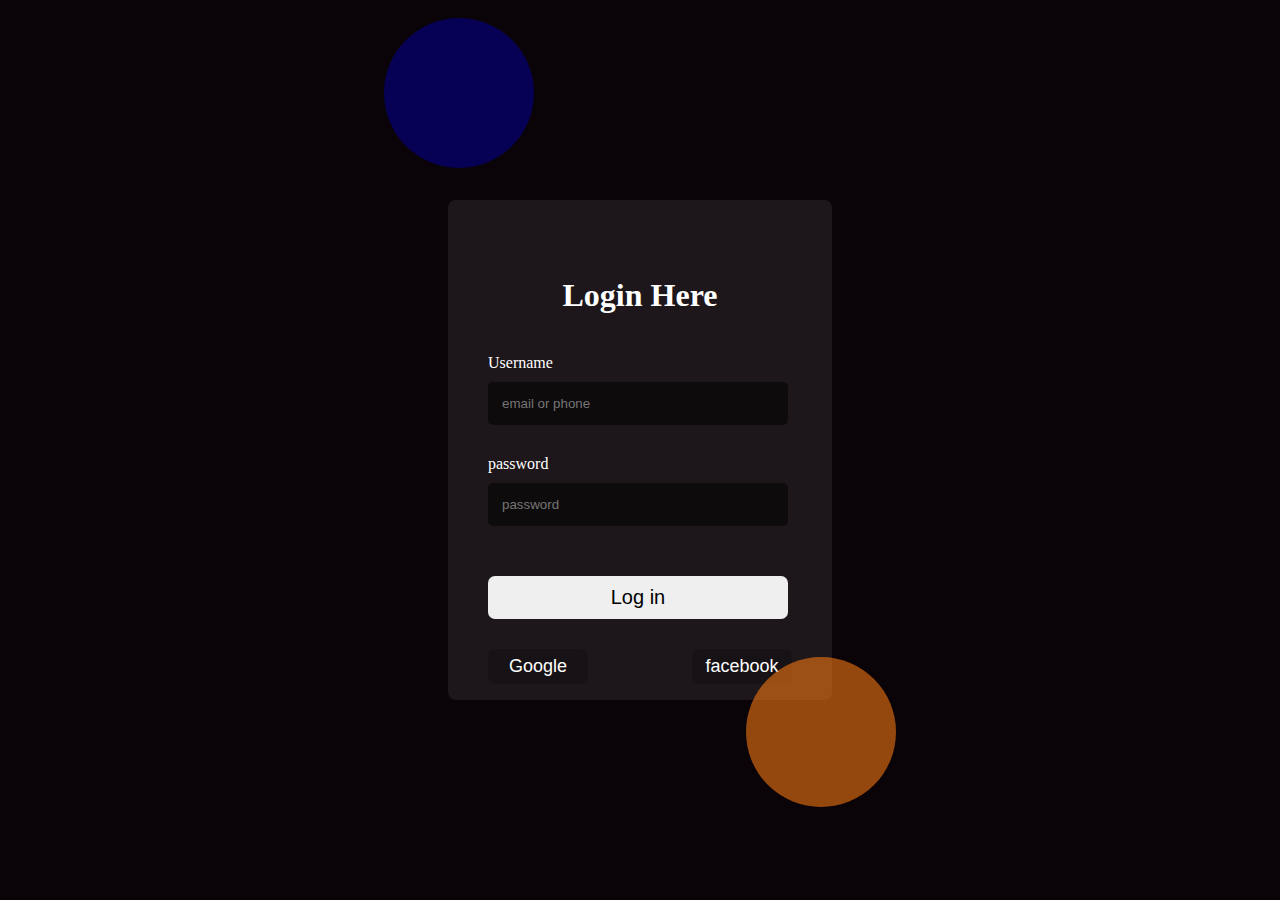
==== signup.html @ c95a658f "start and fix bug" ====
<!DOCTYPE html>
<html lang="en">
<head>
  <meta charset="UTF-8">
  <meta http-equiv="X-UA-Compatible" content="IE=edge">
  <meta name="viewport" content="width=device-width, initial-scale=1.0">
  <link rel="stylesheet" href="css/signup.css">
  <title>Document</title>
</head>
<body>
  <div class="container">
    <div class="form">
      <h1>Login Here</h1>
      <form method="get" action="">
        <label for="email">Username</label> <br>
        <input class="input" id="email" name="email" placeholder="email or phone" type="email"> <br> 
        <label for="password">password</label> <br>
        <input class="input" id="password" name="password" placeholder="password" type="password"> <br>
        <button class="button">Log in</button><br>
        <input class="button-out" value="Google" type="submit">
        <input class="button-out" value="facebook" type="submit">
      </form>
    </div>
    <div class="color-blue"></div>
    <div class="color-orang"></div>
  </div>
</body>
</html>
---- css/signup.css ----
* {
    margin: 0;
    box-sizing: border-box;
}
body {
    background-color: rgba(10, 3, 7, 1);
    color: white;
}

.form form label {
    display: inline-block;
    margin-bottom: 10px;
}
.form form .input {
    margin-bottom: 30px;
    padding: 14px;
    width: 300px;
    background-color: rgba(0, 0, 0, 0.5);
    border: none;
    border-radius: 5px;
}
.form {
    display: flex;
    flex-direction: column;
    justify-content: center;
    align-items: center;    
    background-color: rgba(210, 210, 210, 0.1);
    width: 30%;
    height: 500px;
    border-radius: 8px;
}
.form h1{
    margin-top: 60px;    
}
form :first-child {
    margin-top: 40px;
}
.button {
    margin: 20px 0px;
    font-size: 20px;
    padding: 10px;
    width: 300px;
    border-radius: 7px;
    border: none;
    cursor: pointer;
}
.container {
    display: flex;
    justify-content: center;
    align-items: center;
    width: 100vw;
    height: 100vh;
}
.button-out  {
    margin-top: 10px;
    font-size: 18px;
    padding: 7px;
    width: 100px;
    border-radius: 7px;
    border: none;
    background-color: rgba(0, 0, 0, 0.2);
    color: white;
    cursor: pointer;
}
form :last-child {
    margin-left: 100px;
}
.color-blue {
    position: absolute;
    top: 2%;
    left: 30%;
    background-color:rgba(0, 0, 200, 0.4);
    width: 150px;
    height: 150px;
    border-radius: 50%;
}
.color-orang {
    position: absolute;
    top: 73%;
    right:30%;
    background-color:rgba(241, 118, 18, 0.6);
    width: 150px;
    height: 150px;
    border-radius: 50%;
}

@media screen and (max-width: 992px) {
    .form {
    display: flex;
    flex-direction: column;
    justify-content: center;
    align-items: center;    
    background-color: rgba(210, 210, 210, 0.1);
    width: 25%;
    height: 400px;
    border-radius: 8px;
    }
    .form h1 {
    margin-top: 90px;
    }
   .form form .input { 
    margin-bottom: 15px;
    padding: 7px;
    width: 150px;
    background-color: rgba(0, 0, 0, 0.5);
    border: none;
    border-radius: 2px;
    text-align: center;

    }  
    .button {
     margin: 20px 0px;
     font-size: 10px;
     padding: 5px;
     width: 150px;
     border-radius: 7px;
     border: none;
    }
    .button-out {
        display: none;
    } 
    .color-blue {
     position: absolute;
     top: 12%;
     left: 33%;
     background-color:rgba(0, 0, 200, 0.4);
     width: 100px;
     height: 100px;
     border-radius: 50%;
    }
    .color-orang {
     position: absolute;
     top: 74%;
     right:34%;
     background-color:rgba(241, 118, 18, 0.6);
     width: 100px;
     height: 100px;
     border-radius: 50%;
    }
}
@media screen and (max-width: 576px) {
    .form {
    display: flex;
    flex-direction: column;
    justify-content: center;
    align-items: center;    
    background-color: rgba(210, 210, 210, 0.1);
    width: 20%;
    height: 300px;
    border-radius: 8px;
    text-align: center;
    
    }
    .form h1 {
        margin-top: 0px;
        font-size: 20px;
    }
   .form form .input { 
    margin-bottom: 10px;
    padding: 7px;
    width: 100px;
    background-color: rgba(0, 0, 0, 0.5);
    border: none;
    border-radius: 2px;
   
    

    }  
    .button {
        margin: 20px 0px;
        font-size: 10px;
        padding: 5px;
        width: 100px;
        border-radius: 7px;
        border: none;
    }
    .button-out {
        display: none;
    } 
    .color-blue {
        position: absolute;
        top: 22%;
        left: 33%;
        background-color:rgba(0, 0, 200, 0.4);
        width: 70px;
        height: 70px;
        border-radius: 50%;
    }
    .color-orang {
        position: absolute;
        top: 67%;
        right:34%;
        background-color:rgba(241, 118, 18, 0.6);
        width: 70px;
        height: 70px;
        border-radius: 50%;
    }
}
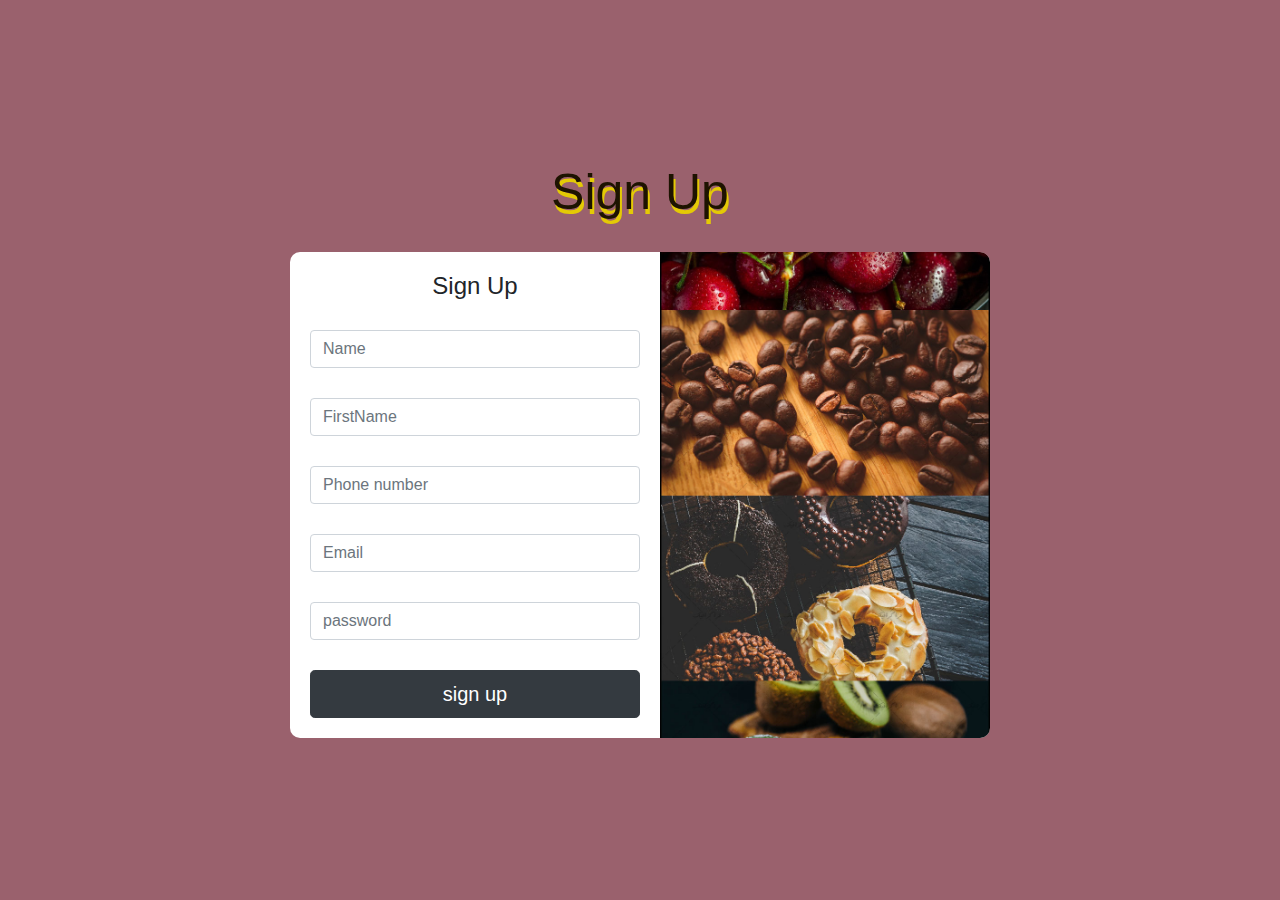
==== commit 2a6ceffa: "add new Feature Add a registration form for the user" ====
--- a/signup.html
+++ b/signup.html
@@ -1,28 +1,39 @@
 <!DOCTYPE html>
 <html lang="en">
-<head>
-  <meta charset="UTF-8">
-  <meta http-equiv="X-UA-Compatible" content="IE=edge">
-  <meta name="viewport" content="width=device-width, initial-scale=1.0">
-  <link rel="stylesheet" href="css/signup.css">
-  <title>Document</title>
-</head>
-<body>
-  <div class="container">
-    <div class="form">
-      <h1>Login Here</h1>
-      <form method="get" action="">
-        <label for="email">Username</label> <br>
-        <input class="input" id="email" name="email" placeholder="email or phone" type="email"> <br> 
-        <label for="password">password</label> <br>
-        <input class="input" id="password" name="password" placeholder="password" type="password"> <br>
-        <button class="button">Log in</button><br>
-        <input class="button-out" value="Google" type="submit">
-        <input class="button-out" value="facebook" type="submit">
-      </form>
+  <head>
+    <meta charset="UTF-8" />
+    <meta http-equiv="X-UA-Compatible" content="IE=edge" />
+    <meta name="viewport" content="width=device-width, initial-scale=1.0" />
+    <link rel="stylesheet" href="BS4/css/bootstrap.min.css" />
+    <link rel="stylesheet" href="css/signup.css" />
+    <title>singup</title>
+  </head>
+  <body>
+    <div class="container-fluid">
+        <div class="logoForm">
+      <h1>Sign Up</h1>
     </div>
-    <div class="color-blue"></div>
-    <div class="color-orang"></div>
-  </div>
-</body>
-</html>+      <div class="formLogin">
+        <div class="leftLogo w-50">
+        <h4>Sign Up</h2>
+            <input class="form-control" id="inputName" type="text" placeholder="Name">
+            <p class="mesaageName">lenth thr kam</p>
+            <input class="form-control" id="inputLastName" type="text" placeholder="FirstName">
+            <p class="mesaageLastName">lenth thr kam</p>
+            <input class="form-control" id="inputPhon" type="text" placeholder="Phone number">
+            <p class="mesaagephone">lenth thr kam</p>
+            <input class="form-control" id="inputEmail" type="Email" placeholder="Email">
+            <p class="mesaageemail">lenth thr kam</p>
+            <input class="form-control" id="inputPassword" type="password" placeholder="password">
+            <p class="mesaagePassword">lenth thr kam</p>
+            <button class="btn btn-dark btn-lg btn-block">sign up </button>
+          </div>
+          <div class="rightform">
+        </div>
+        </div>
+    <script src="BS4/js/jquery.slim.min.js"></script>
+    <script src="BS4/js/popper.min.js"></script>
+    <script src="BS4/js/bootstrap.min.js"></script>
+    <script src="js/script.js"></script>
+  </body>
+</html>
--- a/css/signup.css
+++ b/css/signup.css
@@ -1,198 +1,107 @@
 * {
-    margin: 0;
+    margin: 0px;
+    padding: 0px;
     box-sizing: border-box;
-}
-body {
-    background-color: rgba(10, 3, 7, 1);
-    color: white;
-}
-
-.form form label {
-    display: inline-block;
-    margin-bottom: 10px;
-}
-.form form .input {
-    margin-bottom: 30px;
-    padding: 14px;
-    width: 300px;
-    background-color: rgba(0, 0, 0, 0.5);
-    border: none;
-    border-radius: 5px;
-}
-.form {
-    display: flex;
-    flex-direction: column;
-    justify-content: center;
-    align-items: center;    
-    background-color: rgba(210, 210, 210, 0.1);
-    width: 30%;
-    height: 500px;
-    border-radius: 8px;
-}
-.form h1{
-    margin-top: 60px;    
-}
-form :first-child {
-    margin-top: 40px;
-}
-.button {
-    margin: 20px 0px;
-    font-size: 20px;
-    padding: 10px;
-    width: 300px;
-    border-radius: 7px;
-    border: none;
-    cursor: pointer;
-}
-.container {
+  }
+  
+  .container-fluid {
+    height: 100vh;
     display: flex;
     justify-content: center;
     align-items: center;
-    width: 100vw;
+    flex-direction: column;
+    background-color: #9a616d;
+  }
+  .formLogin {
+    width: 700px;
+    height: auto;
+    background-color: white;
+    border-radius: 10px;
+    -webkit-border-radius: 10px;
+    -moz-border-radius: 10px;
+    -ms-border-radius: 10px;
+    -o-border-radius: 10px;
+    display: flex;
+  }
+  .logoForm h1 {
+    color: rgb(29, 19, 0);
+    font-size: 50px;
+    text-shadow: 2px 5px #e4ca05;
+    margin-bottom: 30px;
+  }
+  .formLogin h4 {
+    margin-bottom: 30px;
+    text-align: center;
+  }
+  .leftLogo {
+    margin: 20px;
+  }
+  .leftLogo input {
+    margin-bottom: 30px;
+  }
+  a {
+    color: black;
+  }
+  .leftLogo span {
+    margin-top: 60px;
+  }
+  .leftLogo ul {
+    list-style-type: none;
+    margin-top: 30px;
+  }
+  .leftLogo ul li a {
+    color: rgb(98, 95, 95);
+    text-decoration: none;
+  }
+  
+  .leftLogo ul :nth-child(2) {
+    margin-left: 10px;
+  }
+  .rightform {
+    height: auto;
+    width: 350px;
+    background-image: url(../img/signupBacground.jpg  );
+    background-position: center;
+    background-repeat: no-repeat;
+    background-size: cover;
+    border-radius:  0px 10px 10px 0px;
+    -webkit-border-radius:  0px 10px 10px 0px;
+    -moz-border-radius:  0px 10px 10px 0px;
+    -ms-border-radius:  0px 10px 10px 0px;
+    -o-border-radius:  0px 10px 10px 0px;
+  }
+  .leftLogo p {
+    text-align: center;
+    display: none;
+  }
+  .container-fluidJS {
     height: 100vh;
-}
-.button-out  {
-    margin-top: 10px;
-    font-size: 18px;
-    padding: 7px;
-    width: 100px;
-    border-radius: 7px;
-    border: none;
-    background-color: rgba(0, 0, 0, 0.2);
-    color: white;
-    cursor: pointer;
-}
-form :last-child {
-    margin-left: 100px;
-}
-.color-blue {
-    position: absolute;
-    top: 2%;
-    left: 30%;
-    background-color:rgba(0, 0, 200, 0.4);
-    width: 150px;
-    height: 150px;
-    border-radius: 50%;
-}
-.color-orang {
-    position: absolute;
-    top: 73%;
-    right:30%;
-    background-color:rgba(241, 118, 18, 0.6);
-    width: 150px;
-    height: 150px;
-    border-radius: 50%;
-}
-
-@media screen and (max-width: 992px) {
-    .form {
     display: flex;
+    justify-content: center;
+    align-items: center;
     flex-direction: column;
-    justify-content: center;
-    align-items: center;    
-    background-color: rgba(210, 210, 210, 0.1);
-    width: 25%;
-    height: 400px;
-    border-radius: 8px;
+    background-color: #9a616d;
+  }
+  @media only screen and (max-width: 768px) {
+    .rightform {
+      display: none;
     }
-    .form h1 {
-    margin-top: 90px;
+    .formLogin {
+      width: 500px;
+      height: 500px;
+      background-color: white;
+      border-radius: 10px;
+      -webkit-border-radius: 10px;
+      -moz-border-radius: 10px;
+      -ms-border-radius: 10px;
+      -o-border-radius: 10px;
+      display: flex;
+      justify-content: center;
+      align-items: center;
     }
-   .form form .input { 
-    margin-bottom: 15px;
-    padding: 7px;
-    width: 150px;
-    background-color: rgba(0, 0, 0, 0.5);
-    border: none;
-    border-radius: 2px;
-    text-align: center;
-
-    }  
-    .button {
-     margin: 20px 0px;
-     font-size: 10px;
-     padding: 5px;
-     width: 150px;
-     border-radius: 7px;
-     border: none;
+    .leftLogo h4 {
+      font-size: 20px;
+        
     }
-    .button-out {
-        display: none;
-    } 
-    .color-blue {
-     position: absolute;
-     top: 12%;
-     left: 33%;
-     background-color:rgba(0, 0, 200, 0.4);
-     width: 100px;
-     height: 100px;
-     border-radius: 50%;
-    }
-    .color-orang {
-     position: absolute;
-     top: 74%;
-     right:34%;
-     background-color:rgba(241, 118, 18, 0.6);
-     width: 100px;
-     height: 100px;
-     border-radius: 50%;
-    }
-}
-@media screen and (max-width: 576px) {
-    .form {
-    display: flex;
-    flex-direction: column;
-    justify-content: center;
-    align-items: center;    
-    background-color: rgba(210, 210, 210, 0.1);
-    width: 20%;
-    height: 300px;
-    border-radius: 8px;
-    text-align: center;
-    
-    }
-    .form h1 {
-        margin-top: 0px;
-        font-size: 20px;
-    }
-   .form form .input { 
-    margin-bottom: 10px;
-    padding: 7px;
-    width: 100px;
-    background-color: rgba(0, 0, 0, 0.5);
-    border: none;
-    border-radius: 2px;
-   
-    
-
-    }  
-    .button {
-        margin: 20px 0px;
-        font-size: 10px;
-        padding: 5px;
-        width: 100px;
-        border-radius: 7px;
-        border: none;
-    }
-    .button-out {
-        display: none;
-    } 
-    .color-blue {
-        position: absolute;
-        top: 22%;
-        left: 33%;
-        background-color:rgba(0, 0, 200, 0.4);
-        width: 70px;
-        height: 70px;
-        border-radius: 50%;
-    }
-    .color-orang {
-        position: absolute;
-        top: 67%;
-        right:34%;
-        background-color:rgba(241, 118, 18, 0.6);
-        width: 70px;
-        height: 70px;
-        border-radius: 50%;
-    }
-}
+  }
+  